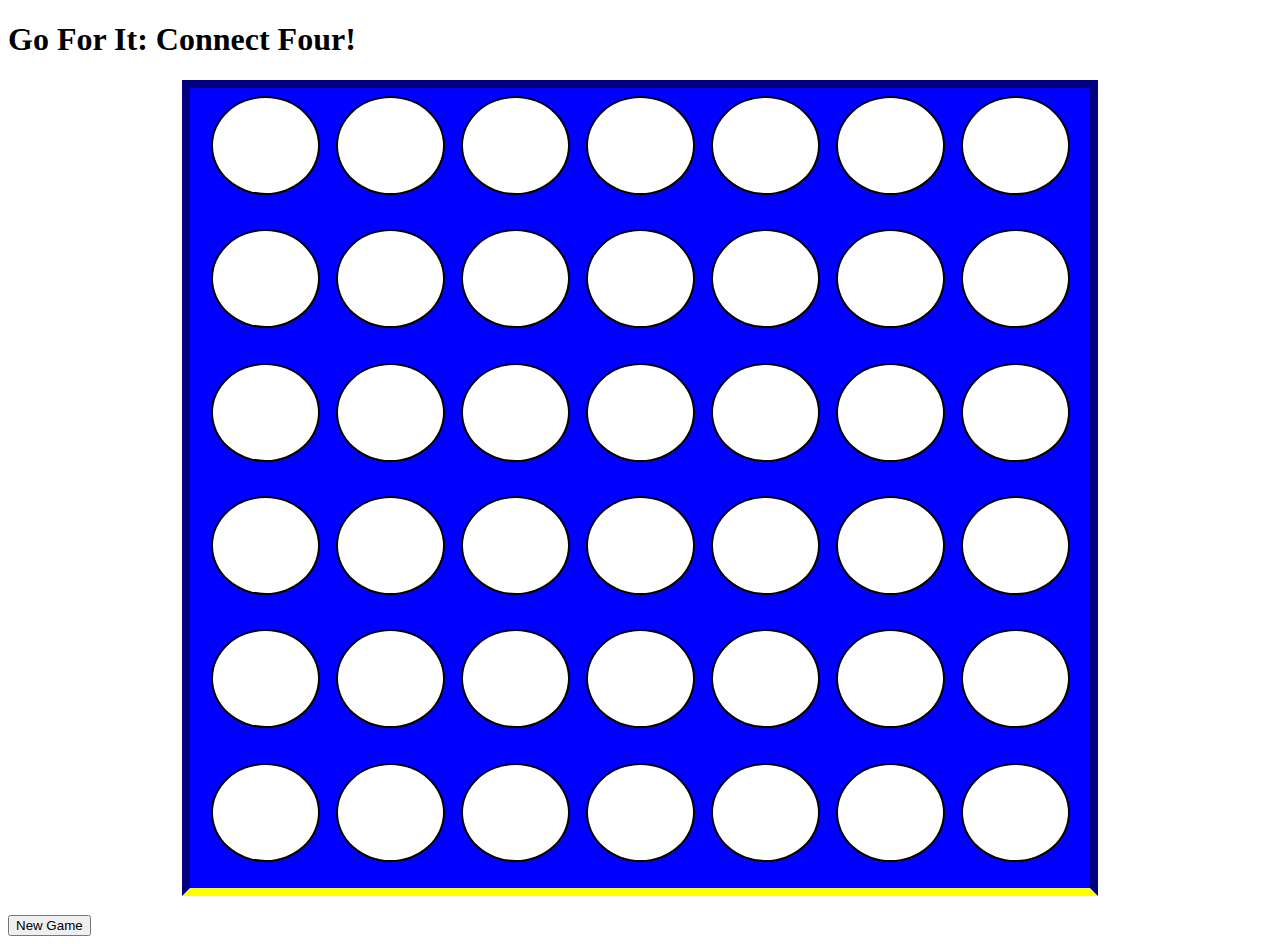
==== index.html @ fb249433 "Minor tweaks, but calling it a night" ====
<!DOCTYPE html>
<html lang="en">
<head>
    <meta charset="UTF-8">
    <meta http-equiv="X-UA-Compatible" content="IE=edge">
    <meta name="viewport" content="width=device-width, initial-scale=1.0">
    <link rel="stylesheet" href="styling.css">
    <script src="script.js"></script>
    <title>Connect Four</title>
</head>
<body>
    <h1>Go For It: Connect Four!</h1>
        <div class ="gameTable">
        <div></div>
        <div></div>
        <div></div>
        <div></div>
        <div></div>
        <div></div>
        <div></div>
        <div></div>
        <div></div>
        <div></div>
        <div></div>
        <div></div>
        <div></div>
        <div></div>
        <div></div>
        <div></div>
        <div></div>
        <div></div>
        <div></div>
        <div></div>
        <div></div>
        <div></div>
        <div></div>
        <div></div>
        <div></div>
        <div></div>
        <div></div>
        <div></div>
        <div></div>
        <div></div>
        <div></div>
        <div></div>
        <div></div>
        <div></div>
        <div></div>
        <div class='used'></div>
        <div class='used'></div>
        <div class='used'></div>
        <div class='used'></div>
        <div class='used'></div>
        <div class='used'></div>
        <div class='used'></div>
        </div>
    <h3 id="playerStatus"></h3>
    <button id="newGameBtn">New Game</button>
</body>
</html>
---- styling.css ----
.gameTable {
    background-color: blue;
    width: 900px;
    height: 800px;
    margin: auto;
    border: 8px solid navy;
    border-bottom: 8px solid yellow;
    justify-content: center;
    display: flex;
    flex-wrap: wrap;
}

.gameTable div {
    height: 95px;
    width: 105px;
    background-color: white;
    border-radius: 50%;
    box-shadow: 0 0 0 2px;
    line-height: 25px;
    margin: 10px;
    cursor: pointer;
}

.player-one {
    background-color: red;
    border-radius: 70px;
}

.player-two {
    background-color: black;
    border-radius: 70px;
}

#playerStatus {
    color: black;
    font: 14px;
}
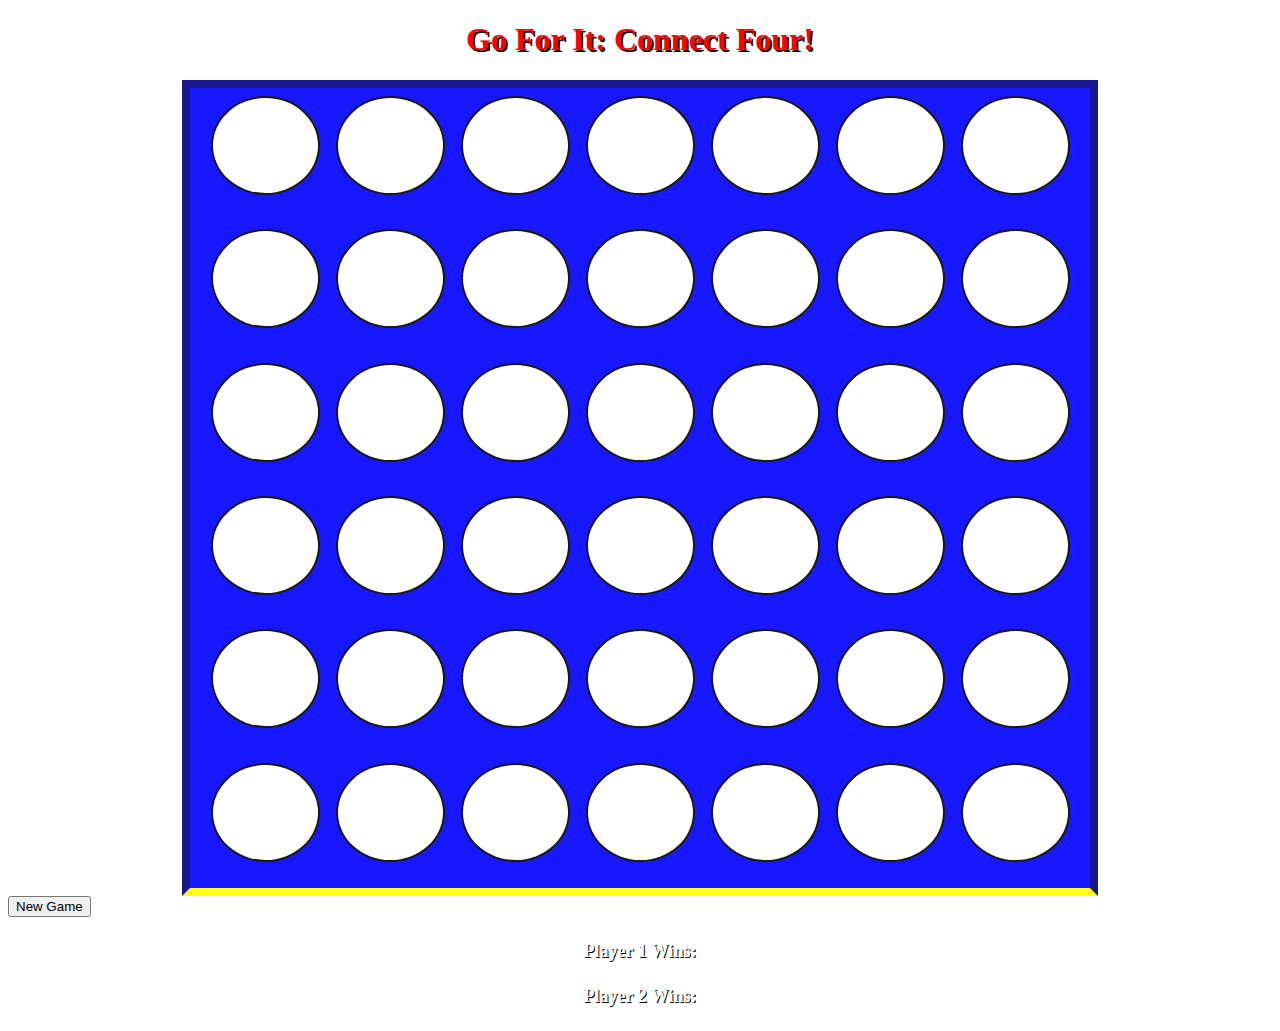
==== commit 956cad4a: "CSS and working on tracking wins" ====
--- a/index.html
+++ b/index.html
@@ -5,56 +5,58 @@
     <meta http-equiv="X-UA-Compatible" content="IE=edge">
     <meta name="viewport" content="width=device-width, initial-scale=1.0">
     <link rel="stylesheet" href="styling.css">
-    <script src="script.js"></script>
     <title>Connect Four</title>
 </head>
 <body>
     <h1>Go For It: Connect Four!</h1>
         <div class ="gameTable">
-        <div></div>
-        <div></div>
-        <div></div>
-        <div></div>
-        <div></div>
-        <div></div>
-        <div></div>
-        <div></div>
-        <div></div>
-        <div></div>
-        <div></div>
-        <div></div>
-        <div></div>
-        <div></div>
-        <div></div>
-        <div></div>
-        <div></div>
-        <div></div>
-        <div></div>
-        <div></div>
-        <div></div>
-        <div></div>
-        <div></div>
-        <div></div>
-        <div></div>
-        <div></div>
-        <div></div>
-        <div></div>
-        <div></div>
-        <div></div>
-        <div></div>
-        <div></div>
-        <div></div>
-        <div></div>
-        <div></div>
-        <div class='used'></div>
-        <div class='used'></div>
-        <div class='used'></div>
-        <div class='used'></div>
-        <div class='used'></div>
-        <div class='used'></div>
-        <div class='used'></div>
-        </div>
+        <div class = 'cell'></div>
+        <div class = 'cell'></div>
+        <div class = 'cell'></div>
+        <div class = 'cell'></div>
+        <div class = 'cell'></div>
+        <div class = 'cell'></div>
+        <div class = 'cell'></div>
+        <div class = 'cell'></div>
+        <div class = 'cell'></div>
+        <div class = 'cell'></div>
+        <div class = 'cell'></div>
+        <div class = 'cell'></div>
+        <div class = 'cell'></div>
+        <div class = 'cell'></div>
+        <div class = 'cell'></div>
+        <div class = 'cell'></div>
+        <div class = 'cell'></div>
+        <div class = 'cell'></div>
+        <div class = 'cell'></div>
+        <div class = 'cell'></div>
+        <div class = 'cell'></div>
+        <div class = 'cell'></div>
+        <div class = 'cell'></div>
+        <div class = 'cell'></div>
+        <div class = 'cell'></div>
+        <div class = 'cell'></div>
+        <div class = 'cell'></div>
+        <div class = 'cell'></div>
+        <div class = 'cell'></div>
+        <div class = 'cell'></div>
+        <div class = 'cell'></div>
+        <div class = 'cell'></div>
+        <div class = 'cell'></div>
+        <div class = 'cell'></div>
+        <div class = 'cell'></div>
+        <div class = 'cell'></div>
+        <div class = 'cell'></div>
+        <div class = 'cell'></div>
+        <div class = 'cell'></div>
+        <div class = 'cell'></div>
+        <div class = 'cell'></div>
+        <div class = 'cell'></div>
+        </div>           
+    <button id="newGameBtn">New Game</button>
     <h3 id="playerStatus"></h3>
-    <button id="newGameBtn">New Game</button>
+    <h4>Player 1 Wins: <span id='redWins'></span></h4>
+    <h4>Player 2 Wins: <span id='yellowWins'></span></h4>
+    <script src="script.js"></script>
 </body>
 </html>--- a/styling.css
+++ b/styling.css
@@ -1,5 +1,16 @@
+body {
+    background-image: url(https://images.unsplash.com/photo-1506968430777-bf7784a87f23?ixlib=rb-1.2.1&ixid=MnwxMjA3fDB8MHxzZWFyY2h8Mnx8d29vZCUyMHRhYmxlfGVufDB8fDB8fA%3D%3D&w=1000&q=80);
+}
+
+h1 {
+    text-align: center;
+    color: red;
+    text-shadow: 2px 2px black
+}
+
 .gameTable {
     background-color: blue;
+    opacity: .9;
     width: 900px;
     height: 800px;
     margin: auto;
@@ -10,7 +21,7 @@
     flex-wrap: wrap;
 }
 
-.gameTable div {
+.cell {
     height: 95px;
     width: 105px;
     background-color: white;
@@ -31,7 +42,19 @@
     border-radius: 70px;
 }
 
-#playerStatus {
+h4{
+    color: white;
+    text-align: center;
+    text-shadow: 1px 1px black;
+    font-size: 18px;
+}
+
+#redWins {
+    color: red;
+    text-shadow: 2px 2px yellow;
+}
+
+#blackWins {
     color: black;
-    font: 14px;
+    text-shadow: 2px 2px yellow;
 }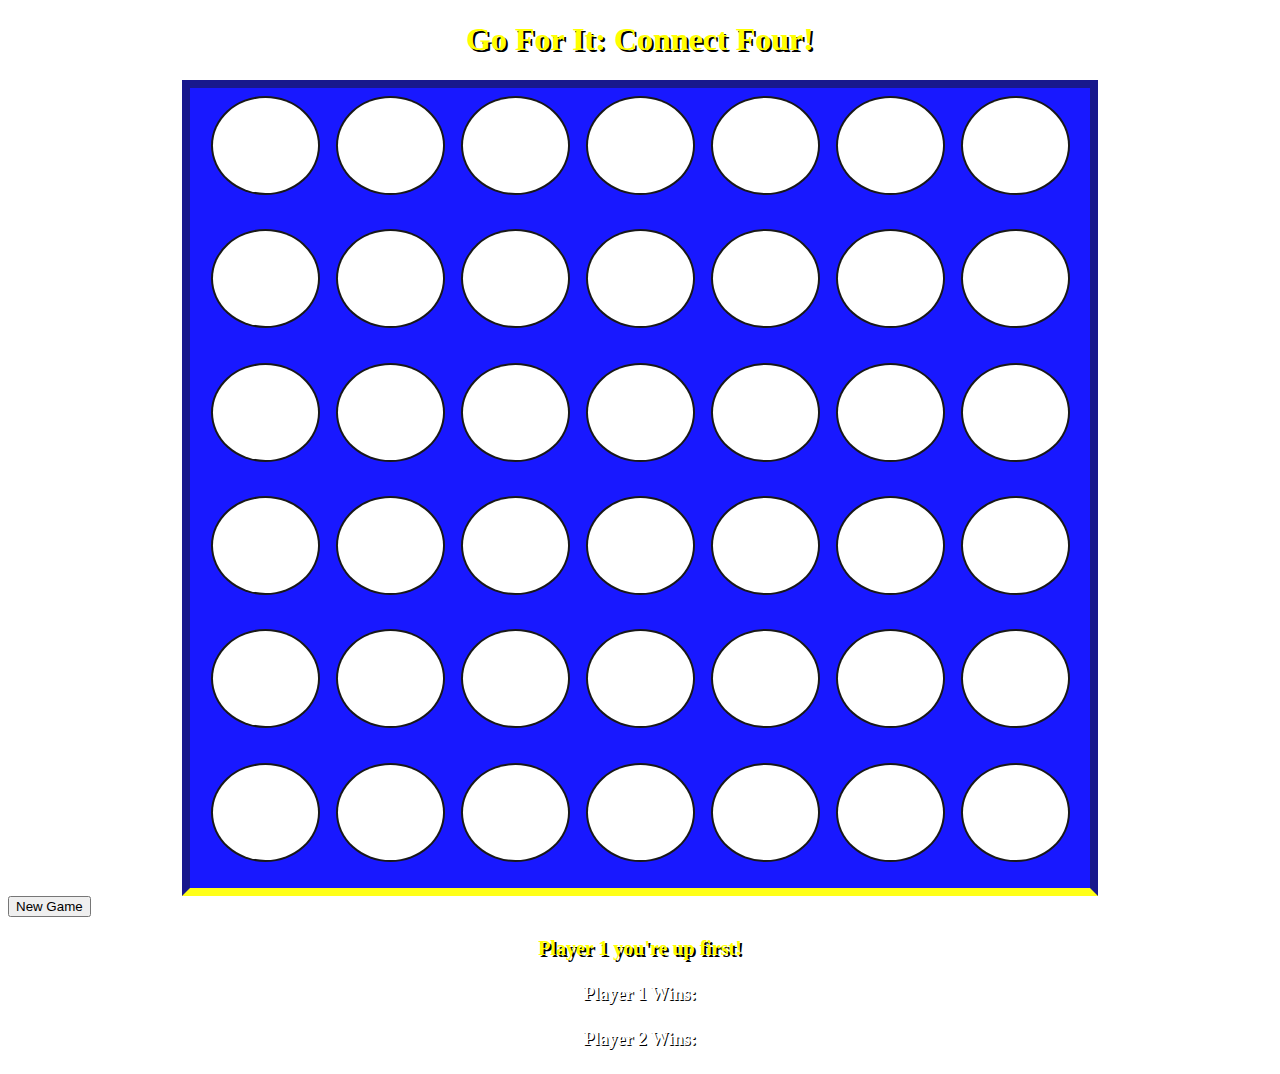
==== commit 496a7b16: "New game button functions" ====
--- a/index.html
+++ b/index.html
@@ -56,7 +56,7 @@
     <button id="newGameBtn">New Game</button>
     <h3 id="playerStatus"></h3>
     <h4>Player 1 Wins: <span id='redWins'></span></h4>
-    <h4>Player 2 Wins: <span id='yellowWins'></span></h4>
+    <h4>Player 2 Wins: <span id='blackWins'></span></h4>
     <script src="script.js"></script>
 </body>
 </html>--- a/styling.css
+++ b/styling.css
@@ -4,7 +4,7 @@
 
 h1 {
     text-align: center;
-    color: red;
+    color: yellow;
     text-shadow: 2px 2px black
 }
 
@@ -41,8 +41,14 @@
     background-color: black;
     border-radius: 70px;
 }
+h3 {
+    font-size: 20px;
+    text-align: center;
+    color: yellow;
+    text-shadow: 2px 2px black;
+}
 
-h4{
+h4 {
     color: white;
     text-align: center;
     text-shadow: 1px 1px black;
@@ -51,10 +57,9 @@
 
 #redWins {
     color: red;
-    text-shadow: 2px 2px yellow;
 }
 
 #blackWins {
-    color: black;
-    text-shadow: 2px 2px yellow;
+    color: white;
+    text-shadow: 2px 2px black;
 }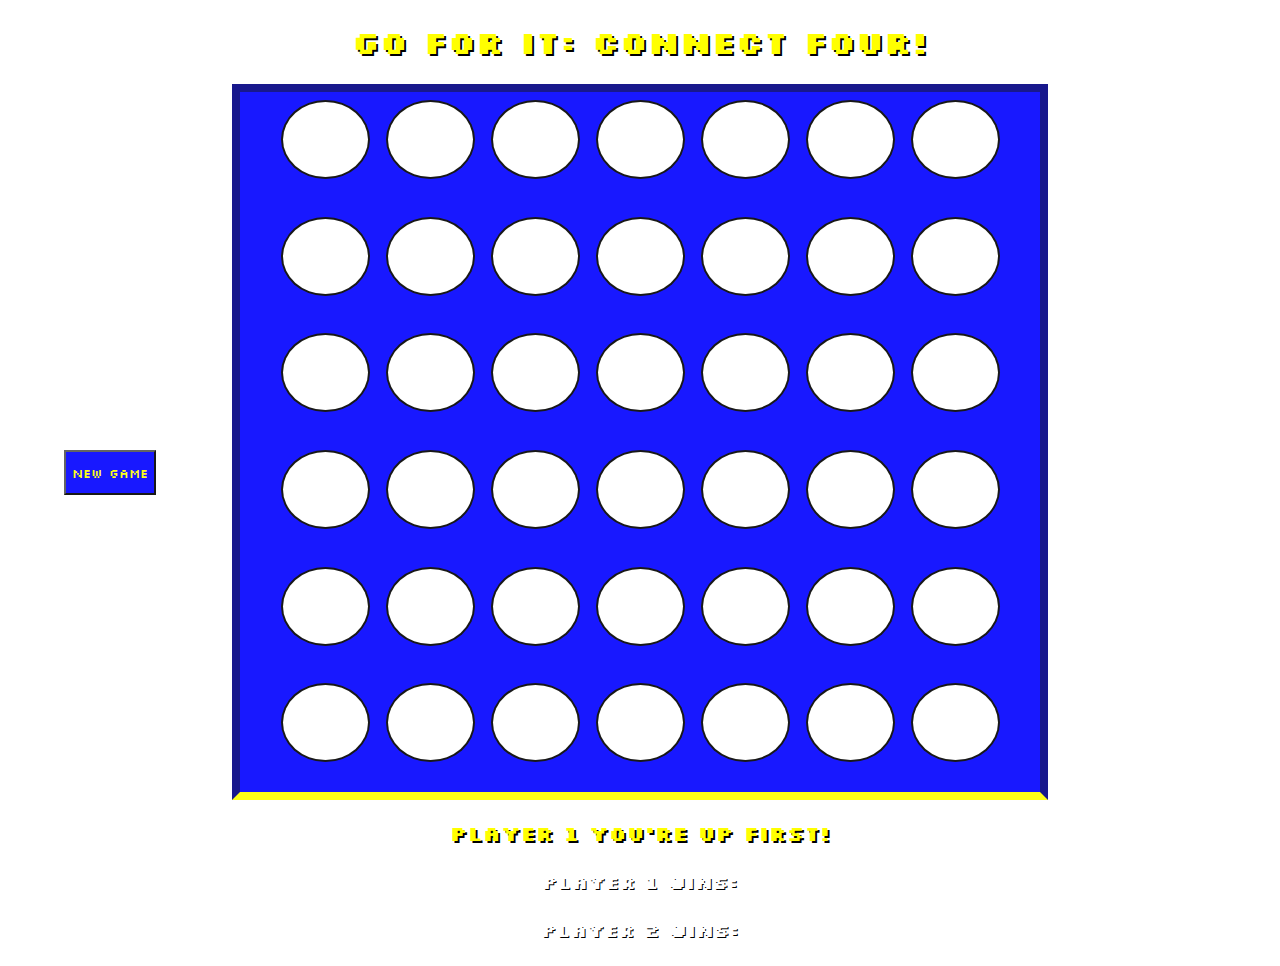
==== commit 7bbb0383: "Updated some styling" ====
--- a/index.html
+++ b/index.html
@@ -6,6 +6,7 @@
     <meta name="viewport" content="width=device-width, initial-scale=1.0">
     <link rel="stylesheet" href="styling.css">
     <title>Connect Four</title>
+    <link href="https://fonts.googleapis.com/css2?family=Silkscreen&display=swap" rel="stylesheet">
 </head>
 <body>
     <h1>Go For It: Connect Four!</h1>
@@ -52,8 +53,8 @@
         <div class = 'cell'></div>
         <div class = 'cell'></div>
         <div class = 'cell'></div>
-        </div>           
-    <button id="newGameBtn">New Game</button>
+        </div>
+        <div id="button"><button id="newGameBtn">New Game</button></div>           
     <h3 id="playerStatus"></h3>
     <h4>Player 1 Wins: <span id='redWins'></span></h4>
     <h4>Player 2 Wins: <span id='blackWins'></span></h4>
--- a/styling.css
+++ b/styling.css
@@ -1,5 +1,6 @@
 body {
     background-image: url(https://images.unsplash.com/photo-1506968430777-bf7784a87f23?ixlib=rb-1.2.1&ixid=MnwxMjA3fDB8MHxzZWFyY2h8Mnx8d29vZCUyMHRhYmxlfGVufDB8fDB8fA%3D%3D&w=1000&q=80);
+    font-family: 'Silkscreen', cursive;
 }
 
 h1 {
@@ -11,8 +12,8 @@
 .gameTable {
     background-color: blue;
     opacity: .9;
-    width: 900px;
-    height: 800px;
+    width: 800px;
+    height: 700px;
     margin: auto;
     border: 8px solid navy;
     border-bottom: 8px solid yellow;
@@ -22,8 +23,8 @@
 }
 
 .cell {
-    height: 95px;
-    width: 105px;
+    height: 75px;
+    width: 85px;
     background-color: white;
     border-radius: 50%;
     box-shadow: 0 0 0 2px;
@@ -34,12 +35,12 @@
 
 .player-one {
     background-color: red;
-    border-radius: 70px;
+    border-radius: 50px;
 }
 
 .player-two {
     background-color: black;
-    border-radius: 70px;
+    border-radius: 50px;
 }
 h3 {
     font-size: 20px;
@@ -53,6 +54,7 @@
     text-align: center;
     text-shadow: 1px 1px black;
     font-size: 18px;
+    top: 95vh;
 }
 
 #redWins {
@@ -62,4 +64,18 @@
 #blackWins {
     color: white;
     text-shadow: 2px 2px black;
+}
+
+
+#newGameBtn {
+    font-family: 'Silkscreen', cursive;
+    text-align: center;
+    position: absolute;
+    left: 5%;
+    top: 50vh;
+    background-color: blue;
+    opacity: .9;
+    color: yellow;
+    cursor: pointer;
+    height: 45px;
 }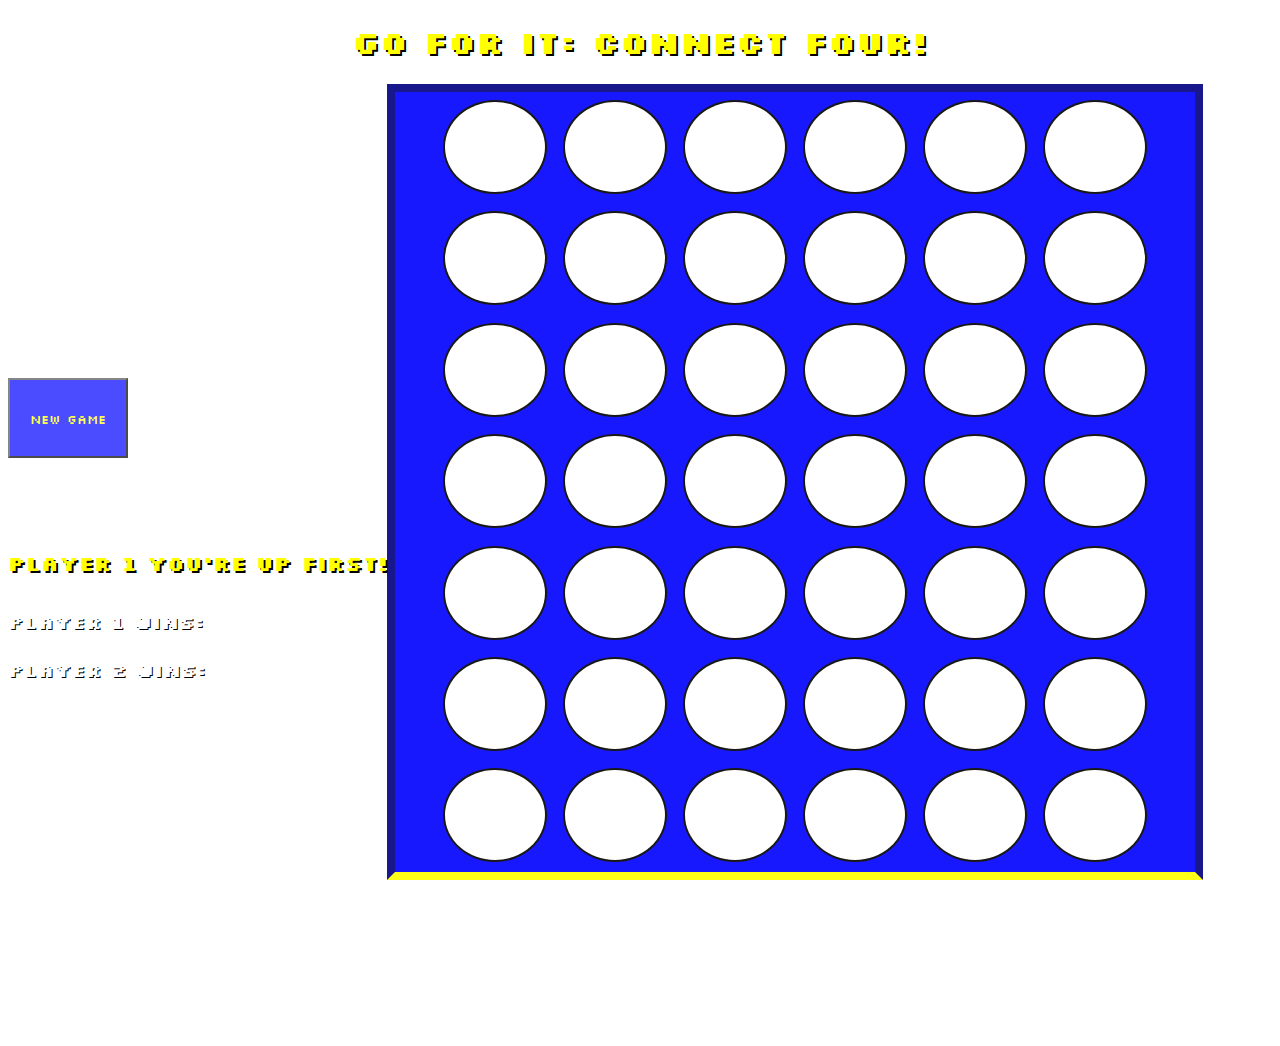
==== commit 2410734f: "Working on ReadMe" ====
--- a/index.html
+++ b/index.html
@@ -58,6 +58,16 @@
     <h3 id="playerStatus"></h3>
     <h4>Player 1 Wins: <span id='redWins'></span></h4>
     <h4>Player 2 Wins: <span id='blackWins'></span></h4>
+    <div class="modal">
+        <div class="modal-content">
+            <p>Game over! Player 1 Wins!</p>
+            <span class="modal-close"></span>
+    </div>
+    <div class="modal2">
+        <div class="modal-content2">
+            <p>Game over! Player 2 Wins!</p>
+            <span class="modal-close2"></span>
+    </div>
     <script src="script.js"></script>
 </body>
 </html>--- a/styling.css
+++ b/styling.css
@@ -6,15 +6,15 @@
 h1 {
     text-align: center;
     color: yellow;
-    text-shadow: 2px 2px black
+    text-shadow: 2px 2px black;
 }
 
 .gameTable {
     background-color: blue;
     opacity: .9;
     width: 800px;
-    height: 700px;
-    margin: auto;
+    height: 780px;
+    margin-left: 30%;
     border: 8px solid navy;
     border-bottom: 8px solid yellow;
     justify-content: center;
@@ -23,8 +23,8 @@
 }
 
 .cell {
-    height: 75px;
-    width: 85px;
+    height: 90px;
+    width: 100px;
     background-color: white;
     border-radius: 50%;
     box-shadow: 0 0 0 2px;
@@ -35,29 +35,32 @@
 
 .player-one {
     background-color: red;
-    border-radius: 50px;
+    border-radius: 65px;
 }
 
 .player-two {
     background-color: black;
-    border-radius: 50px;
+    border-radius: 65px;
 }
 h3 {
     font-size: 20px;
-    text-align: center;
     color: yellow;
     text-shadow: 2px 2px black;
+    position: relative;
+    bottom: 350px;
+    
 }
 
 h4 {
     color: white;
-    text-align: center;
     text-shadow: 1px 1px black;
     font-size: 18px;
-    top: 95vh;
+    position: relative;
+    bottom: 340px;
 }
 
 #redWins {
+    position: left;
     color: red;
 }
 
@@ -71,11 +74,99 @@
     font-family: 'Silkscreen', cursive;
     text-align: center;
     position: absolute;
-    left: 5%;
-    top: 50vh;
+    top: 42vh;
     background-color: blue;
-    opacity: .9;
+    opacity: .7;
     color: yellow;
     cursor: pointer;
-    height: 45px;
+    height: 80px;
+    width: 120px;
+}
+
+.modal {
+    position: fixed;
+    left: 0;
+    top: 0;
+    width: 100%;
+    height: 100%;
+    background-color: rgba(0, 0, 0, 0.5);
+    opacity: 0;
+    visibility: hidden;
+    transform: scale(1.1);
+    transition: visibility 0s linear 0.25s, opacity 0.25s 0s, transform 0.25s;
+}
+.modal-content {
+    position: absolute;
+    top: 50%;
+    left: 50%;
+    transform: translate(-50%, -50%);
+    background-color: white;
+    padding: 1rem 1.5rem;
+    width: 24rem;
+    border-radius: 0.5rem;
+}
+
+.close-button {
+    float: right;
+    width: 1.5rem;
+    line-height: 1.5rem;
+    text-align: center;
+    cursor: pointer;
+    border-radius: 0.25rem;
+    background-color: lightgray;
+}
+
+.close-button:hover {
+    background-color: darkgray;
+}
+
+.show-modal {
+    opacity: 1;
+    visibility: visible;
+    transform: scale(1.0);
+    transition: visibility 0s linear 0s, opacity 0.25s 0s, transform 0.25s;
+}
+
+.modal2 {
+    position: fixed;
+    left: 0;
+    top: 0;
+    width: 100%;
+    height: 100%;
+    background-color: rgba(0, 0, 0, 0.5);
+    opacity: 0;
+    visibility: hidden;
+    transform: scale(1.1);
+    transition: visibility 0s linear 0.25s, opacity 0.25s 0s, transform 0.25s;
+}
+.modal-content2 {
+    position: absolute;
+    top: 50%;
+    left: 50%;
+    transform: translate(-50%, -50%);
+    background-color: white;
+    padding: 1rem 1.5rem;
+    width: 24rem;
+    border-radius: 0.5rem;
+}
+
+.close-button2 {
+    float: right;
+    width: 1.5rem;
+    line-height: 1.5rem;
+    text-align: center;
+    cursor: pointer;
+    border-radius: 0.25rem;
+    background-color: lightgray;
+}
+
+.close-button2:hover {
+    background-color: darkgray;
+}
+
+.show-modal2 {
+    opacity: 1;
+    visibility: visible;
+    transform: scale(1.0);
+    transition: visibility 0s linear 0s, opacity 0.25s 0s, transform 0.25s;
 }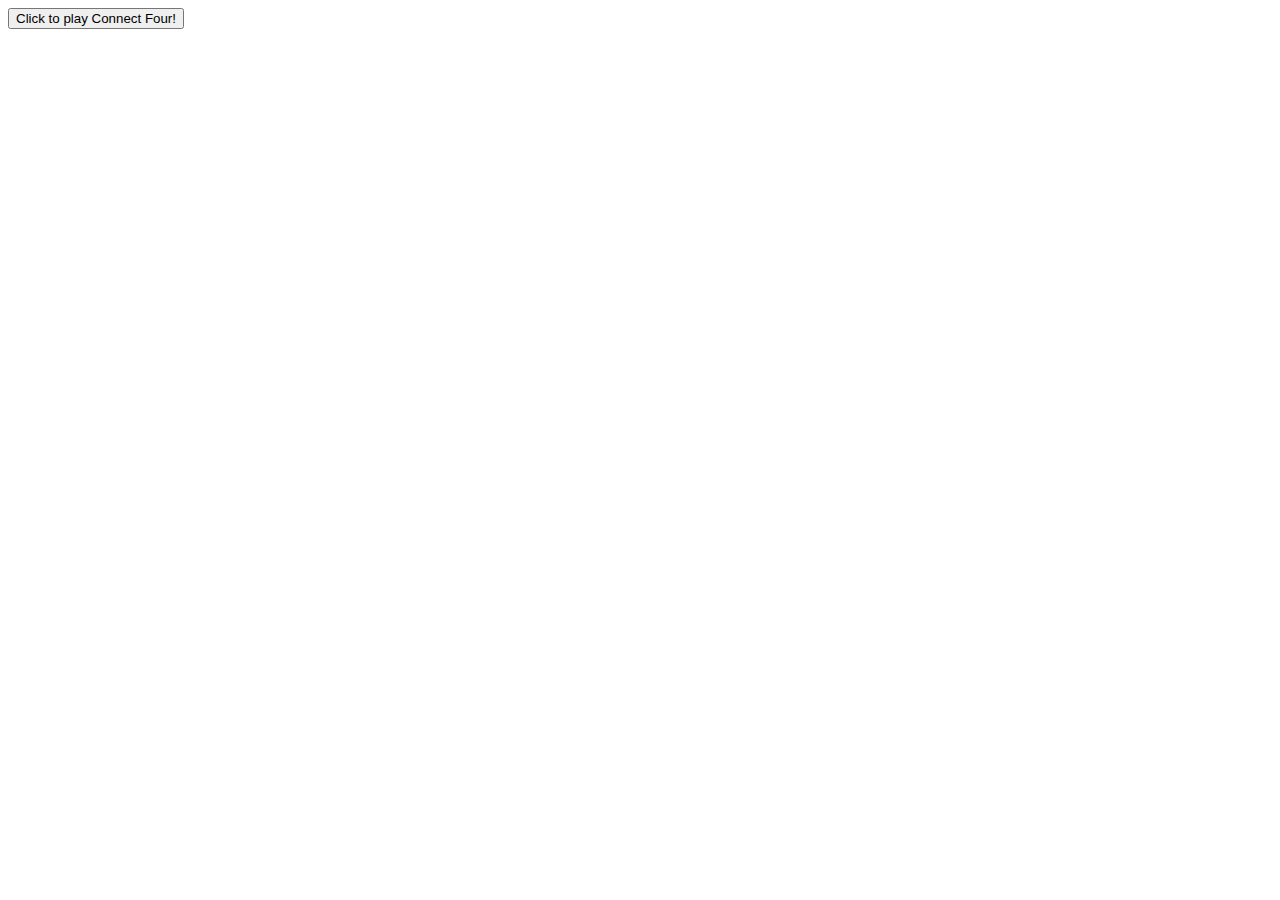
==== commit 084126d4: "Debugging" ====
--- a/index.html
+++ b/index.html
@@ -4,70 +4,9 @@
     <meta charset="UTF-8">
     <meta http-equiv="X-UA-Compatible" content="IE=edge">
     <meta name="viewport" content="width=device-width, initial-scale=1.0">
-    <link rel="stylesheet" href="styling.css">
-    <title>Connect Four</title>
-    <link href="https://fonts.googleapis.com/css2?family=Silkscreen&display=swap" rel="stylesheet">
+    <title>Connect Four Homepage</title>
 </head>
-<body>
-    <h1>Go For It: Connect Four!</h1>
-        <div class ="gameTable">
-        <div class = 'cell'></div>
-        <div class = 'cell'></div>
-        <div class = 'cell'></div>
-        <div class = 'cell'></div>
-        <div class = 'cell'></div>
-        <div class = 'cell'></div>
-        <div class = 'cell'></div>
-        <div class = 'cell'></div>
-        <div class = 'cell'></div>
-        <div class = 'cell'></div>
-        <div class = 'cell'></div>
-        <div class = 'cell'></div>
-        <div class = 'cell'></div>
-        <div class = 'cell'></div>
-        <div class = 'cell'></div>
-        <div class = 'cell'></div>
-        <div class = 'cell'></div>
-        <div class = 'cell'></div>
-        <div class = 'cell'></div>
-        <div class = 'cell'></div>
-        <div class = 'cell'></div>
-        <div class = 'cell'></div>
-        <div class = 'cell'></div>
-        <div class = 'cell'></div>
-        <div class = 'cell'></div>
-        <div class = 'cell'></div>
-        <div class = 'cell'></div>
-        <div class = 'cell'></div>
-        <div class = 'cell'></div>
-        <div class = 'cell'></div>
-        <div class = 'cell'></div>
-        <div class = 'cell'></div>
-        <div class = 'cell'></div>
-        <div class = 'cell'></div>
-        <div class = 'cell'></div>
-        <div class = 'cell'></div>
-        <div class = 'cell'></div>
-        <div class = 'cell'></div>
-        <div class = 'cell'></div>
-        <div class = 'cell'></div>
-        <div class = 'cell'></div>
-        <div class = 'cell'></div>
-        </div>
-        <div id="button"><button id="newGameBtn">New Game</button></div>           
-    <h3 id="playerStatus"></h3>
-    <h4>Player 1 Wins: <span id='redWins'></span></h4>
-    <h4>Player 2 Wins: <span id='blackWins'></span></h4>
-    <div class="modal">
-        <div class="modal-content">
-            <p>Game over! Player 1 Wins!</p>
-            <span class="modal-close"></span>
-    </div>
-    <div class="modal2">
-        <div class="modal-content2">
-            <p>Game over! Player 2 Wins!</p>
-            <span class="modal-close2"></span>
-    </div>
-    <script src="script.js"></script>
+<body class="second_body">
+    <a href="Gameplay.html"><button id="navigationButton">Click to play Connect Four!</button></a>
 </body>
 </html>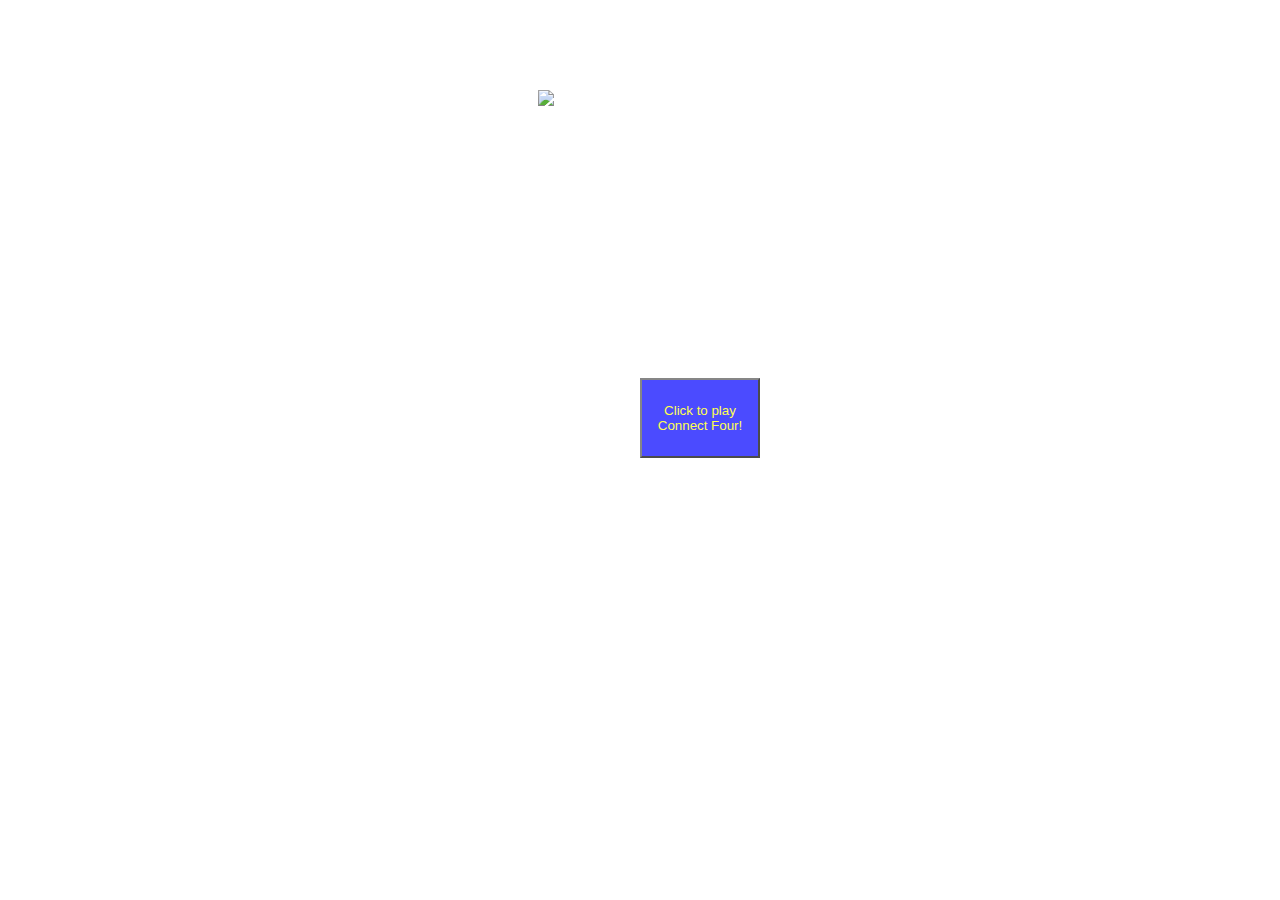
==== commit ab91e967: "Finished Navigation page and all of CSS" ====
--- a/index.html
+++ b/index.html
@@ -4,9 +4,13 @@
     <meta charset="UTF-8">
     <meta http-equiv="X-UA-Compatible" content="IE=edge">
     <meta name="viewport" content="width=device-width, initial-scale=1.0">
+    <link rel="stylesheet" href="styling.css">
     <title>Connect Four Homepage</title>
 </head>
 <body class="second_body">
+    <div class="gif">
+    <img src="https://upload.wikimedia.org/wikipedia/commons/a/ad/Connect_Four.gif" alt:"connect four gif">
+    </div>
     <a href="Gameplay.html"><button id="navigationButton">Click to play Connect Four!</button></a>
 </body>
 </html>--- a/styling.css
+++ b/styling.css
@@ -0,0 +1,195 @@
+.first_body {
+    background-image: url(https://images.unsplash.com/photo-1506968430777-bf7784a87f23?ixlib=rb-1.2.1&ixid=MnwxMjA3fDB8MHxzZWFyY2h8Mnx8d29vZCUyMHRhYmxlfGVufDB8fDB8fA%3D%3D&w=1000&q=80);
+    font-family: 'Silkscreen', cursive;
+}
+
+h1 {
+    text-align: center;
+    color: yellow;
+    text-shadow: 2px 2px black;
+}
+
+.gameTable {
+    background-color: blue;
+    opacity: .9;
+    width: 800px;
+    height: 780px;
+    margin-left: 30%;
+    border: 8px solid navy;
+    border-bottom: 8px solid yellow;
+    justify-content: center;
+    display: flex;
+    flex-wrap: wrap;
+}
+
+.cell {
+    height: 90px;
+    width: 100px;
+    background-color: white;
+    border-radius: 50%;
+    box-shadow: 0 0 0 2px;
+    line-height: 25px;
+    margin: 10px;
+    cursor: pointer;
+}
+
+.player-one {
+    background-color: red;
+    border-radius: 65px;
+}
+
+.player-two {
+    background-color: black;
+    border-radius: 65px;
+}
+h3 {
+    font-size: 20px;
+    color: yellow;
+    text-shadow: 2px 2px black;
+    position: relative;
+    bottom: 350px;
+    
+}
+
+h4 {
+    color: white;
+    text-shadow: 1px 1px black;
+    font-size: 18px;
+    position: relative;
+    bottom: 340px;
+}
+
+#redWins {
+    position: left;
+    color: red;
+}
+
+#blackWins {
+    color: white;
+    text-shadow: 2px 2px black;
+}
+
+
+#newGameBtn {
+    font-family: 'Silkscreen', cursive;
+    text-align: center;
+    position: absolute;
+    top: 42vh;
+    background-color: blue;
+    opacity: .7;
+    color: yellow;
+    cursor: pointer;
+    height: 80px;
+    width: 120px;
+}
+
+/* .modal {
+    position: fixed;
+    left: 0;
+    top: 0;
+    width: 100%;
+    height: 100%;
+    background-color: rgba(0, 0, 0, 0.5);
+    opacity: 0;
+    visibility: hidden;
+    transform: scale(1.1);
+    transition: visibility 0s linear 0.25s, opacity 0.25s 0s, transform 0.25s;
+}
+.modal-content {
+    position: absolute;
+    top: 50%;
+    left: 50%;
+    transform: translate(-50%, -50%);
+    background-color: white;
+    padding: 1rem 1.5rem;
+    width: 24rem;
+    border-radius: 0.5rem;
+}
+
+.close-button {
+    float: right;
+    width: 1.5rem;
+    line-height: 1.5rem;
+    text-align: center;
+    cursor: pointer;
+    border-radius: 0.25rem;
+    background-color: lightgray;
+}
+
+.close-button:hover {
+    background-color: darkgray;
+}
+
+.show-modal {
+    opacity: 1;
+    visibility: visible;
+    transform: scale(1.0);
+    transition: visibility 0s linear 0s, opacity 0.25s 0s, transform 0.25s;
+}
+
+.modal2 {
+    position: fixed;
+    left: 0;
+    top: 0;
+    width: 100%;
+    height: 100%;
+    background-color: rgba(0, 0, 0, 0.5);
+    opacity: 0;
+    visibility: hidden;
+    transform: scale(1.1);
+    transition: visibility 0s linear 0.25s, opacity 0.25s 0s, transform 0.25s;
+}
+.modal-content2 {
+    position: absolute;
+    top: 50%;
+    left: 50%;
+    transform: translate(-50%, -50%);
+    background-color: white;
+    padding: 1rem 1.5rem;
+    width: 24rem;
+    border-radius: 0.5rem;
+}
+
+.close-button2 {
+    float: right;
+    width: 1.5rem;
+    line-height: 1.5rem;
+    text-align: center;
+    cursor: pointer;
+    border-radius: 0.25rem;
+    background-color: lightgray;
+}
+
+.close-button2:hover {
+    background-color: darkgray;
+}
+
+.show-modal2 {
+    opacity: 1;
+    visibility: visible;
+    transform: scale(1.0);
+    transition: visibility 0s linear 0s, opacity 0.25s 0s, transform 0.25s;
+} */
+
+.second_body {
+    background-image: url(https://images.unsplash.com/photo-1506968430777-bf7784a87f23?ixlib=rb-1.2.1&ixid=MnwxMjA3fDB8MHxzZWFyY2h8Mnx8d29vZCUyMHRhYmxlfGVufDB8fDB8fA%3D%3D&w=1000&q=80);
+}
+
+#navigationButton {
+    text-align: center;
+    position: absolute;
+    top: 42vh;
+    background-color: blue;
+    opacity: .7;
+    color: yellow;
+    cursor: pointer;
+    height: 80px;
+    width: 120px;
+    left: 50%;
+}
+
+.gif {
+    position: absolute;
+    left: 42%;
+    top: 10vh;
+}